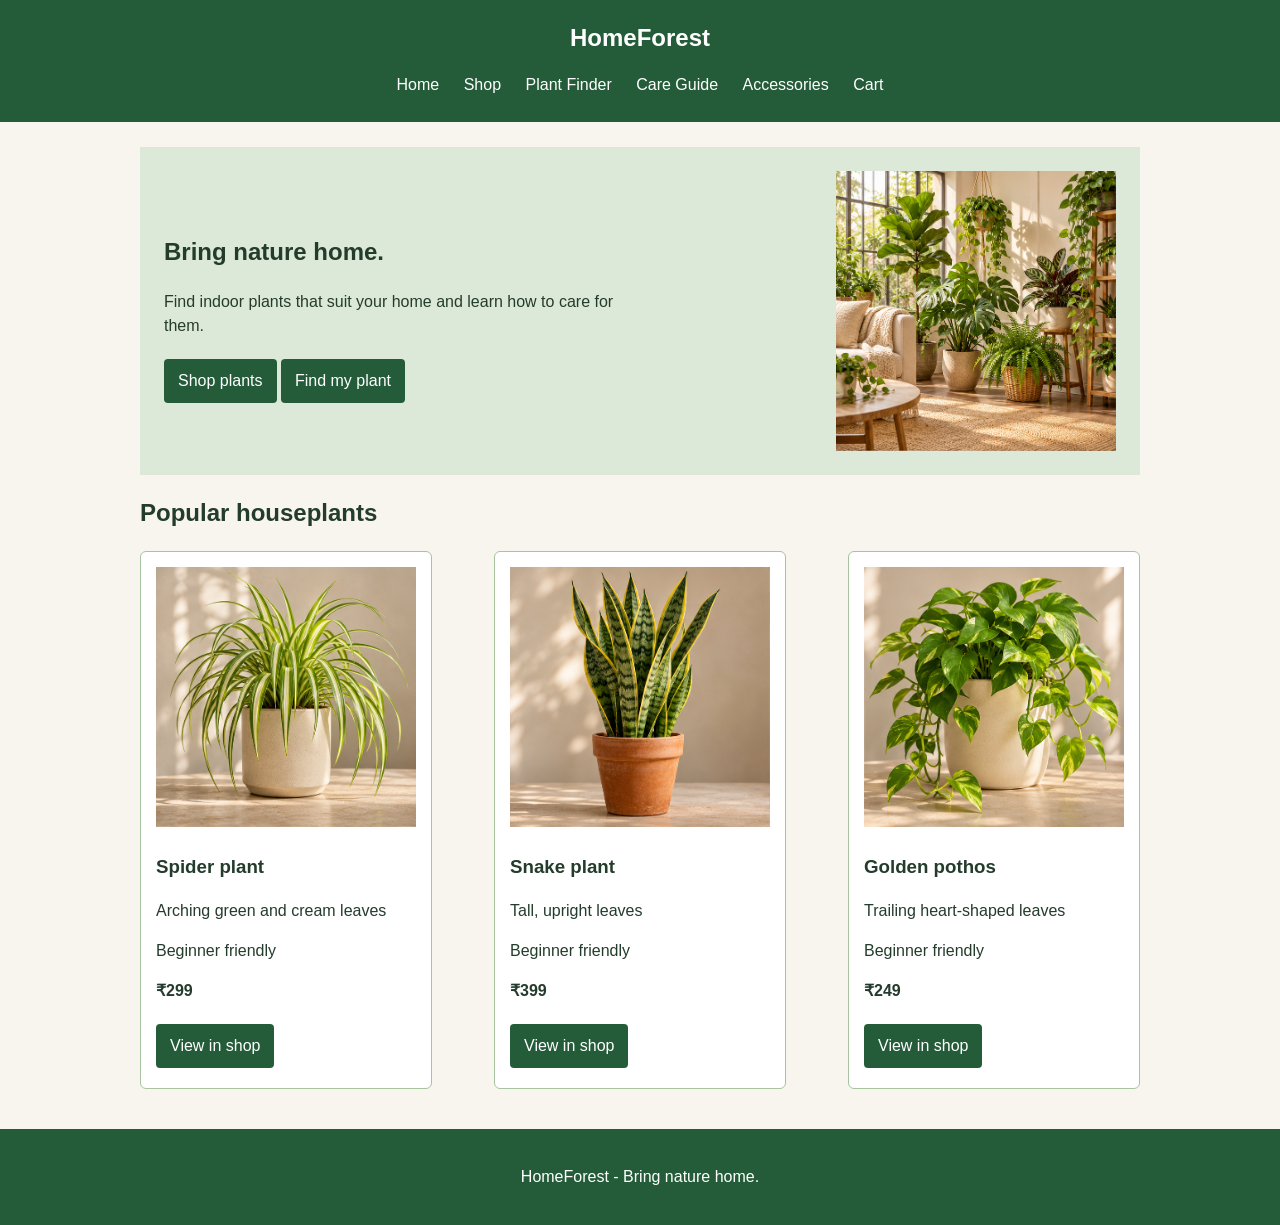
==== index.html @ 152e824a "Initial HomeForest project Added website pages, CSS styling, plant recommendation quiz, search filte" ====
<!DOCTYPE html>
<html lang="en">
<head>
    <meta charset="UTF-8">
    <meta name="viewport" content="width=device-width, initial-scale=1.0">
    <title>Home - HomeForest</title>
    <link rel="stylesheet" href="style.css">
</head>
<body>
    <header>
        <h2>HomeForest</h2>
        <nav>
            <a href="index.html">Home</a>
            <a href="shop.html">Shop</a>
            <a href="finder.html">Plant Finder</a>
            <a href="care.html">Care Guide</a>
            <a href="accessories.html">Accessories</a>
            <a href="cart.html">Cart</a>
        </nav>
    </header>
    <main>
        <!-- Introduction -->
        <section class="hero">
            <div>
                <h1>Bring nature home.</h1>
                <p>Find indoor plants that suit your home and learn how to care for them.</p>
                <a class="button" href="shop.html">Shop plants</a>
                <a class="button" href="finder.html">Find my plant</a>
            </div>
            <img src="images/hero.png" alt="Indoor plants in a sunlit room">
        </section>
        <!-- Featured products -->
        <h2>Popular houseplants</h2>
        <section class="grid">
            <article class="card" id="spider-plant">
                <img src="images/spider.png" alt="Spider plant">
                <h3>Spider plant</h3>
                <p>Arching green and cream leaves</p>
                <p>Beginner friendly</p>
                <p><strong>&#8377;299</strong></p>
                <a class="button" href="shop.html#spider-plant">View in shop</a>
            </article>
            <article class="card" id="snake-plant">
                <img src="images/snake.png" alt="Snake plant">
                <h3>Snake plant</h3>
                <p>Tall, upright leaves</p>
                <p>Beginner friendly</p>
                <p><strong>&#8377;399</strong></p>
                <a class="button" href="shop.html#snake-plant">View in shop</a>
            </article>
            <article class="card" id="pothos">
                <img src="images/pothos.png" alt="Golden pothos">
                <h3>Golden pothos</h3>
                <p>Trailing heart-shaped leaves</p>
                <p>Beginner friendly</p>
                <p><strong>&#8377;249</strong></p>
                <a class="button" href="shop.html#pothos">View in shop</a>
            </article>
        </section>
    </main>
    <footer>
        <p>HomeForest - Bring nature home.</p>
    </footer>
</body>
</html>
---- style.css ----
/* Common CSS for all six pages */
body {
    font-family: Arial, sans-serif;
    background-color: #f7f5ee;
    color: #243c2c;
    margin: 0;
    line-height: 1.5;
}
header, footer {
    background-color: #245c3a;
    color: white;
    text-align: center;
    padding: 20px;
}
header h2 { margin: 0 0 12px; }
nav a {
    color: white;
    text-decoration: none;
    display: inline-block;
    margin: 5px 10px;
}
main {
    width: 90%;
    max-width: 1000px;
    margin: 25px auto;
    min-height: 60vh;
}
a { color: #245c3a; }
.hero {
    display: flex;
    flex-wrap: wrap;
    align-items: center;
    justify-content: space-between;
    background-color: #dce9d8;
    padding: 24px;
}
.hero div { max-width: 460px; }
.hero img { width: 280px; max-width: 100%; }
.grid {
    display: flex;
    flex-wrap: wrap;
    justify-content: space-between;
}
.card, .box {
    background-color: white;
    border: 1px solid #a8c3a0;
    padding: 15px;
    border-radius: 6px;
}
.grid .card {
    width: 260px;
    max-width: 85%;
    margin-bottom: 15px;
}
.box { margin-bottom: 20px; }
.card img { width: 100%; }
.care-image { width: 180px; max-width: 100%; }
.button, button {
    display: inline-block;
    background-color: #245c3a;
    color: white;
    padding: 10px 14px;
    border: 0;
    border-radius: 4px;
    text-decoration: none;
    font: inherit;
    margin: 5px 0;
}
label { display: block; margin-top: 8px; }
select, #plant-search { padding: 8px; max-width: 100%; }
details { padding: 10px; border: 1px solid #a8c3a0; margin-bottom: 8px; }
summary { font-weight: bold; }
table { width: 100%; border-collapse: collapse; }
th, td { border: 1px solid #a8c3a0; padding: 10px; text-align: left; }
th { background-color: #dce9d8; }

/* Recommendation cards appear after the quiz is submitted. */
.recommendation-card { border-top: 1px solid #a8c3a0; padding: 16px 0; }

/* Cart message uses basic text styling. */
#cart-message { color: #245c3a; font-weight: bold; }
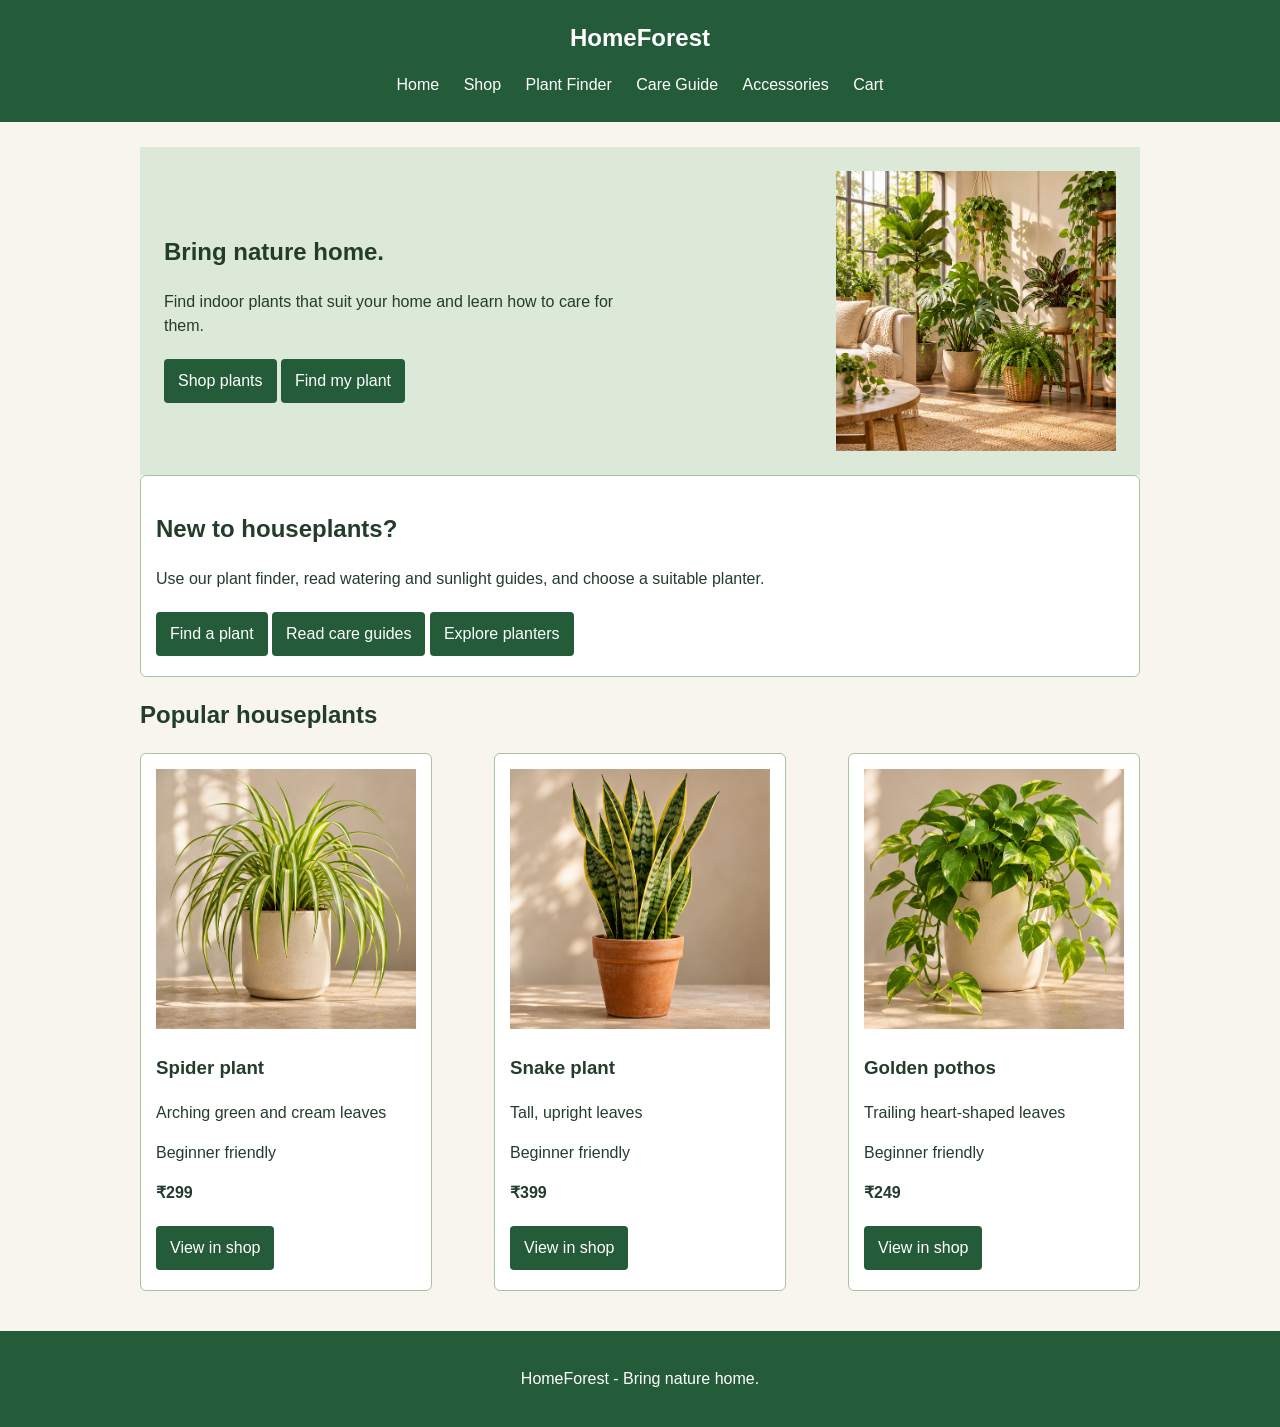
==== commit 184d91f2: "Improve homepage and add budget filter Added beginner guidance on the homepage and implemented price" ====
--- a/index.html
+++ b/index.html
@@ -28,6 +28,14 @@
                 <a class="button" href="finder.html">Find my plant</a>
             </div>
             <img src="images/hero.png" alt="Indoor plants in a sunlit room">
+        </section>
+        <!-- Help visitors explore the main parts of HomeForest. -->
+        <section class="box">
+            <h2>New to houseplants?</h2>
+            <p>Use our plant finder, read watering and sunlight guides, and choose a suitable planter.</p>
+            <a class="button" href="finder.html">Find a plant</a>
+            <a class="button" href="care.html">Read care guides</a>
+            <a class="button" href="accessories.html">Explore planters</a>
         </section>
         <!-- Featured products -->
         <h2>Popular houseplants</h2>
